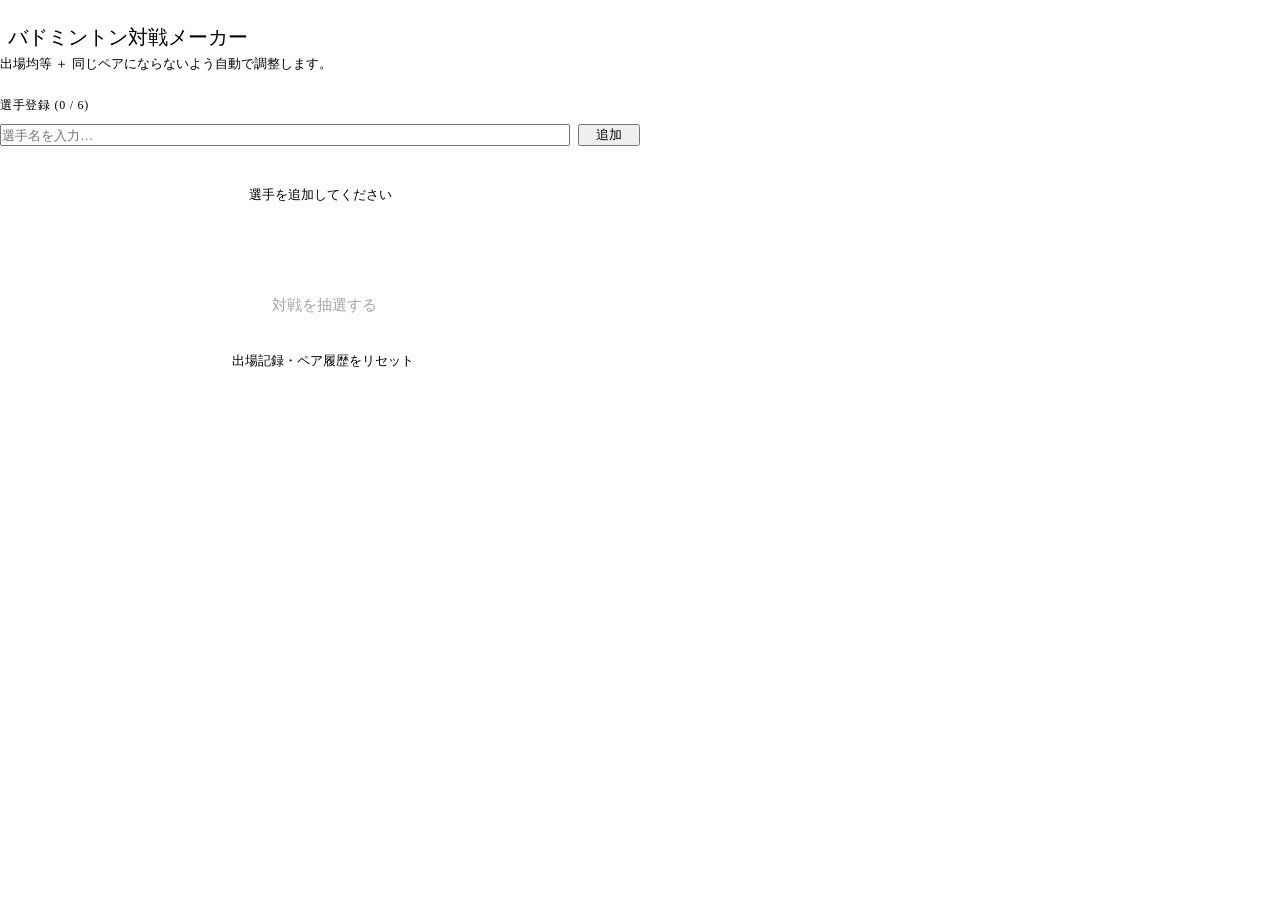
==== index.html @ ee2f3165 "first_commit" ====
<!DOCTYPE html>
<html lang="en">
<head>
  <meta charset="UTF-8">
  <meta name="viewport" content="width=device-width, initial-scale=1.0">
  <title>Document</title>
  <link rel="stylesheet" href="./css/style.css">
  <script src="js/script.js" defer></script>
</head>
<body>
  <div class="app">
  <h1><i class="ti ti-trophy" aria-hidden="true" style="font-size:20px; color: var(--color-text-secondary);"></i> バドミントン対戦メーカー</h1>
  <p class="subtitle">出場均等 ＋ 同じペアにならないよう自動で調整します。</p>

  <div class="section-label">選手登録 <span id="player-count" style="font-weight:400;">(0 / 6)</span></div>
  <div class="player-input-row">
    <input type="text" id="name-input" placeholder="選手名を入力…" maxlength="12" />
    <button onclick="addPlayer()" style="white-space:nowrap; padding: 0 16px;">
      <i class="ti ti-plus" aria-hidden="true"></i> 追加
    </button>
  </div>
  <div id="player-list" class="player-list">
    <div class="empty-state">選手を追加してください</div>
  </div>

  <button class="btn-primary" id="match-btn" onclick="generateMatch()" disabled>
    <i class="ti ti-refresh" aria-hidden="true"></i> 対戦を抽選する
  </button>
  <button class="btn-ghost" onclick="resetAll()">
    <i class="ti ti-rotate" aria-hidden="true"></i> 出場記録・ペア履歴をリセット
  </button>

  <div id="warn-area"></div>
  <div id="result-area"></div>
  </div>
</body>
</html>
---- css/style.css ----
* { box-sizing: border-box; margin: 0; padding: 0; }
body { font-family: var(--font-sans); }
.app { padding: 1.5rem 0; max-width: 640px; }
h1 { font-size: 20px; font-weight: 500; color: var(--color-text-primary); margin-bottom: 4px; display: flex; align-items: center; gap: 8px; }
.subtitle { font-size: 13px; color: var(--color-text-secondary); margin-bottom: 1.5rem; }
.section-label { font-size: 12px; font-weight: 500; color: var(--color-text-secondary); text-transform: uppercase; letter-spacing: 0.06em; margin-bottom: 10px; }
.player-input-row { display: flex; gap: 8px; margin-bottom: 8px; }
.player-input-row input { flex: 1; }
.player-list { display: flex; flex-direction: column; gap: 6px; margin-bottom: 1.5rem; }
.player-chip { display: flex; align-items: center; justify-content: space-between; padding: 10px 14px; background: var(--color-background-primary); border: 0.5px solid var(--color-border-tertiary); border-radius: var(--border-radius-md); font-size: 14px; color: var(--color-text-primary); }
.player-chip .name { display: flex; align-items: center; gap: 10px; }
.player-chip .num { width: 22px; height: 22px; border-radius: 50%; background: var(--color-background-secondary); display: flex; align-items: center; justify-content: center; font-size: 11px; font-weight: 500; color: var(--color-text-secondary); }
.stat-pills { display: flex; gap: 5px; align-items: center; flex-wrap: wrap; justify-content: flex-end; }
.stat-pill { font-size: 11px; padding: 2px 8px; border-radius: 10px; font-weight: 500; }
.pill-play { background: #E6F1FB; color: #0C447C; }
.pill-rest { background: var(--color-background-secondary); color: var(--color-text-secondary); }
.remove-btn { background: none; border: none; cursor: pointer; color: var(--color-text-tertiary); padding: 2px; display: flex; align-items: center; border-radius: 4px; transition: color 0.15s, background 0.15s; margin-left: 6px; }
.remove-btn:hover { color: var(--color-text-danger); background: var(--color-background-danger); }
.empty-state { padding: 2rem 1rem; text-align: center; border: 0.5px dashed var(--color-border-secondary); border-radius: var(--border-radius-md); color: var(--color-text-tertiary); font-size: 13px; margin-bottom: 1.5rem; }
.btn-primary { width: 100%; padding: 12px; background: var(--color-text-primary); color: var(--color-background-primary); border: none; border-radius: var(--border-radius-md); font-size: 15px; font-weight: 500; cursor: pointer; display: flex; align-items: center; justify-content: center; gap: 8px; transition: opacity 0.15s, transform 0.1s; margin-bottom: 1rem; }
.btn-primary:hover:not(:disabled) { opacity: 0.85; }
.btn-primary:active:not(:disabled) { transform: scale(0.98); }
.btn-primary:disabled { opacity: 0.35; cursor: default; }
.btn-ghost { width: 100%; padding: 9px; background: none; color: var(--color-text-tertiary); border: 0.5px solid var(--color-border-tertiary); border-radius: var(--border-radius-md); font-size: 13px; cursor: pointer; display: flex; align-items: center; justify-content: center; gap: 6px; transition: background 0.15s; margin-bottom: 1.5rem; }
.btn-ghost:hover { background: var(--color-background-secondary); }
.warn-box { padding: 10px 14px; background: var(--color-background-warning); border: 0.5px solid var(--color-border-warning); border-radius: var(--border-radius-md); font-size: 13px; color: var(--color-text-warning); margin-bottom: 1rem; display: flex; align-items: flex-start; gap: 8px; }
.result-card { background: var(--color-background-primary); border: 0.5px solid var(--color-border-tertiary); border-radius: var(--border-radius-lg); overflow: hidden; margin-bottom: 1rem; animation: fadeUp 0.3s ease; }
@keyframes fadeUp { from { opacity: 0; transform: translateY(10px); } to { opacity: 1; transform: translateY(0); } }
.result-header { padding: 10px 16px; background: var(--color-background-secondary); font-size: 12px; font-weight: 500; color: var(--color-text-secondary); border-bottom: 0.5px solid var(--color-border-tertiary); display: flex; align-items: center; justify-content: space-between; }
.match-body { display: grid; grid-template-columns: 1fr auto 1fr; align-items: center; padding: 1.25rem 1rem; gap: 12px; }
.team { display: flex; flex-direction: column; gap: 8px; }
.team.left { align-items: flex-start; }
.team.right { align-items: flex-end; }
.player-tag { padding: 6px 12px; border-radius: 20px; font-size: 13px; font-weight: 500; }
.team-a .player-tag { background: #E6F1FB; color: #0C447C; }
.team-b .player-tag { background: #FBEAF0; color: #72243E; }
.vs-badge { font-size: 18px; font-weight: 500; color: var(--color-text-secondary); }
.bench-section { padding: 10px 16px; border-top: 0.5px solid var(--color-border-tertiary); display: flex; align-items: center; gap: 8px; flex-wrap: wrap; }
.bench-label { font-size: 11px; color: var(--color-text-tertiary); white-space: nowrap; }
.bench-chip { padding: 4px 10px; background: var(--color-background-secondary); border-radius: 12px; font-size: 12px; color: var(--color-text-secondary); }
.new-badge { font-size: 11px; padding: 2px 8px; border-radius: 10px; background: #EAF3DE; color: #3B6D11; font-weight: 500; }
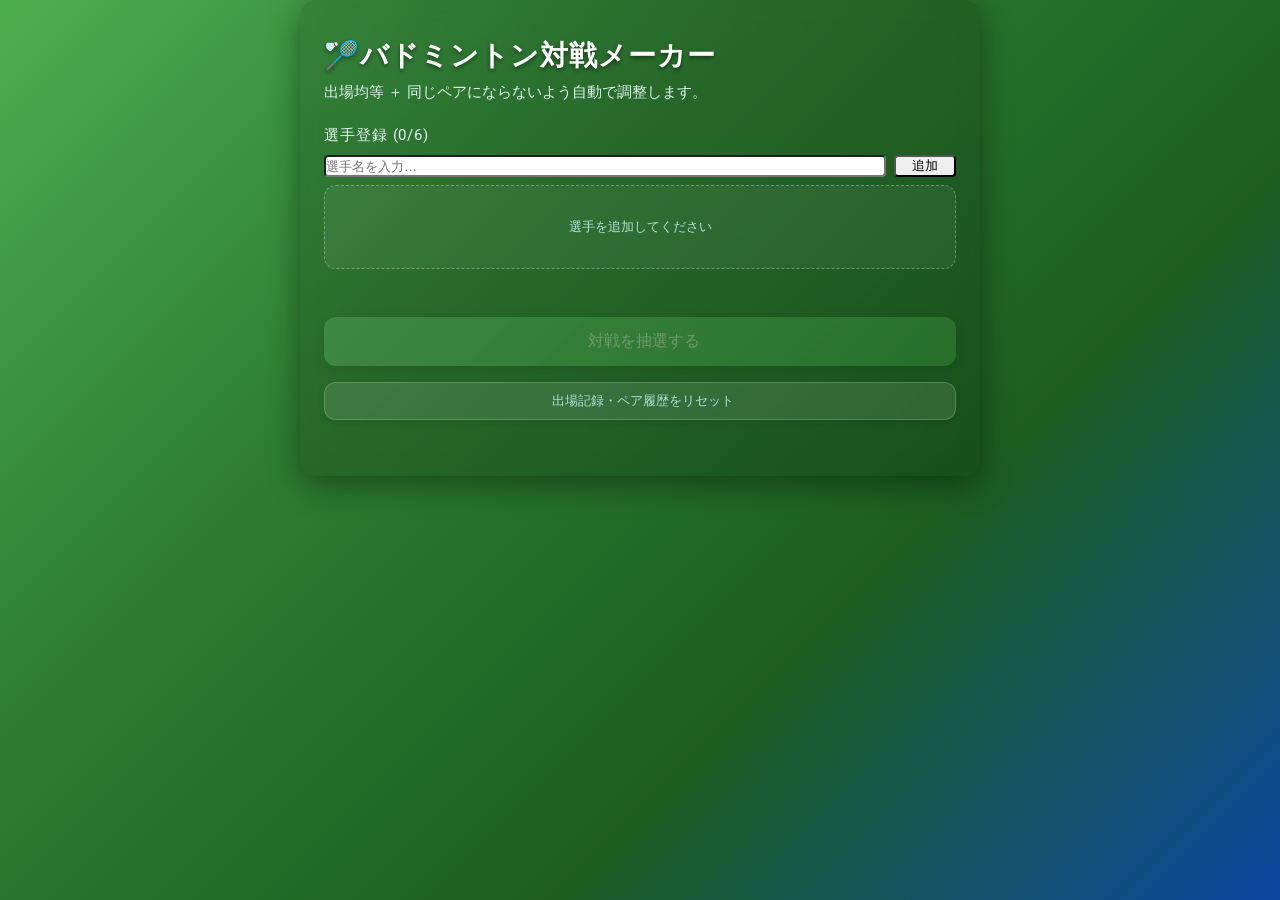
==== commit 8e990dcf: "second_commit" ====
--- a/index.html
+++ b/index.html
@@ -1,37 +1,47 @@
 <!DOCTYPE html>
 <html lang="en">
+
 <head>
   <meta charset="UTF-8">
   <meta name="viewport" content="width=device-width, initial-scale=1.0">
-  <title>Document</title>
+  <title>バドミントン対戦メーカー</title>
+  <link rel="preconnect" href="https://fonts.googleapis.com">
+  <link rel="preconnect" href="https://fonts.gstatic.com" crossorigin>
+  <link
+    href="https://fonts.googleapis.com/css2?family=Oswald:wght@400;700&family=Roboto:wght@300;400;500;700&display=swap"
+    rel="stylesheet">
   <link rel="stylesheet" href="./css/style.css">
   <script src="js/script.js" defer></script>
 </head>
+
 <body>
   <div class="app">
-  <h1><i class="ti ti-trophy" aria-hidden="true" style="font-size:20px; color: var(--color-text-secondary);"></i> バドミントン対戦メーカー</h1>
-  <p class="subtitle">出場均等 ＋ 同じペアにならないよう自動で調整します。</p>
+    <h1>
+      🏸バドミントン対戦メーカー
+    </h1>
+    <p class="subtitle">出場均等 ＋ 同じペアにならないよう自動で調整します。</p>
 
-  <div class="section-label">選手登録 <span id="player-count" style="font-weight:400;">(0 / 6)</span></div>
-  <div class="player-input-row">
-    <input type="text" id="name-input" placeholder="選手名を入力…" maxlength="12" />
-    <button onclick="addPlayer()" style="white-space:nowrap; padding: 0 16px;">
-      <i class="ti ti-plus" aria-hidden="true"></i> 追加
+    <div class="section-label">選手登録 <span id="player-count" style="font-weight:400;">(0/6)</span></div>
+    <div class="player-input-row">
+      <input type="text" id="name-input" placeholder="選手名を入力…" maxlength="12" style="border-radius: 4px;" />
+      <button onclick="addPlayer()" style="white-space:nowrap; padding: 0 16px; border-radius: 4px;">
+        <i class="ti ti-plus" aria-hidden="true"></i> 追加
+      </button>
+    </div>
+    <div id="player-list" class="player-list">
+      <div class="empty-state">選手を追加してください</div>
+    </div>
+
+    <button class="btn-primary" id="match-btn" onclick="generateMatch()" disabled>
+      <i class="ti ti-refresh" aria-hidden="true"></i> 対戦を抽選する
     </button>
-  </div>
-  <div id="player-list" class="player-list">
-    <div class="empty-state">選手を追加してください</div>
-  </div>
+    <button class="btn-ghost" onclick="resetAll()">
+      <i class="ti ti-rotate" aria-hidden="true"></i> 出場記録・ペア履歴をリセット
+    </button>
 
-  <button class="btn-primary" id="match-btn" onclick="generateMatch()" disabled>
-    <i class="ti ti-refresh" aria-hidden="true"></i> 対戦を抽選する
-  </button>
-  <button class="btn-ghost" onclick="resetAll()">
-    <i class="ti ti-rotate" aria-hidden="true"></i> 出場記録・ペア履歴をリセット
-  </button>
-
-  <div id="warn-area"></div>
-  <div id="result-area"></div>
+    <div id="warn-area"></div>
+    <div id="result-area"></div>
   </div>
 </body>
+
 </html>
--- a/css/style.css
+++ b/css/style.css
@@ -1,13 +1,55 @@
 * { box-sizing: border-box; margin: 0; padding: 0; }
-body { font-family: var(--font-sans); }
-.app { padding: 1.5rem 0; max-width: 640px; }
-h1 { font-size: 20px; font-weight: 500; color: var(--color-text-primary); margin-bottom: 4px; display: flex; align-items: center; gap: 8px; }
-.subtitle { font-size: 13px; color: var(--color-text-secondary); margin-bottom: 1.5rem; }
-.section-label { font-size: 12px; font-weight: 500; color: var(--color-text-secondary); text-transform: uppercase; letter-spacing: 0.06em; margin-bottom: 10px; }
+
+:root {
+  --font-heading: 'Oswald', sans-serif;
+  --font-sans: 'Roboto', sans-serif;
+  --color-text-primary: #ffffff;
+  --color-text-secondary: #e0f2f1;
+  --color-text-tertiary: #b2dfdb;
+  --color-text-danger: #ff8a80;
+  --color-text-warning: #ffb74d;
+  --color-background-primary: rgba(255, 255, 255, 0.1);
+  --color-background-secondary: rgba(255, 255, 255, 0.05);
+  --color-background-danger: rgba(244, 67, 54, 0.1);
+  --color-background-warning: rgba(255, 193, 7, 0.1);
+  --color-border-tertiary: rgba(255, 255, 255, 0.2);
+  --color-border-secondary: rgba(255, 255, 255, 0.3);
+  --color-border-warning: rgba(255, 193, 7, 0.3);
+  --border-radius-md: 12px;
+  --border-radius-lg: 16px;
+}
+
+body {
+  font-family: var(--font-sans);
+  background: linear-gradient(135deg, #4CAF50, #2E7D32, #1B5E20, #0D47A1);
+  background-attachment: fixed;
+  min-height: 100vh;
+  color: var(--color-text-primary);
+  overflow-x: hidden;
+}
+
+.app {
+  padding: 2rem 1.5rem;
+  max-width: 680px;
+  margin: 0 auto;
+  background: rgba(0, 0, 0, 0.15);
+  border-radius: var(--border-radius-lg);
+  box-shadow: 0 8px 32px rgba(0, 0, 0, 0.4);
+  backdrop-filter: blur(10px);
+  animation: slideIn 0.8s ease-out;
+}
+
+@keyframes slideIn {
+  from { opacity: 0; transform: translateY(30px); }
+  to { opacity: 1; transform: translateY(0); }
+}
+h1 { font-family: var(--font-heading); font-size: 28px; font-weight: 700; color: var(--color-text-primary); margin-bottom: 8px; display: flex; align-items: center; gap: 12px; text-transform: uppercase; letter-spacing: 1px; text-shadow: 0 2px 4px rgba(0, 0, 0, 0.5); }
+.subtitle { font-size: 15px; color: var(--color-text-secondary); margin-bottom: 1.5rem; }
+.section-label { font-size: 15px; font-weight: 500; color: var(--color-text-secondary); text-transform: uppercase; letter-spacing: 0.06em; margin-bottom: 10px; }
 .player-input-row { display: flex; gap: 8px; margin-bottom: 8px; }
 .player-input-row input { flex: 1; }
 .player-list { display: flex; flex-direction: column; gap: 6px; margin-bottom: 1.5rem; }
-.player-chip { display: flex; align-items: center; justify-content: space-between; padding: 10px 14px; background: var(--color-background-primary); border: 0.5px solid var(--color-border-tertiary); border-radius: var(--border-radius-md); font-size: 14px; color: var(--color-text-primary); }
+.player-chip { display: flex; align-items: center; justify-content: space-between; padding: 10px 14px; background: rgba(255, 255, 255, 0.1); border: 0.5px solid rgba(255, 255, 255, 0.2); border-radius: var(--border-radius-md); font-size: 14px; color: var(--color-text-primary); box-shadow: 0 2px 8px rgba(0, 0, 0, 0.1); }
 .player-chip .name { display: flex; align-items: center; gap: 10px; }
 .player-chip .num { width: 22px; height: 22px; border-radius: 50%; background: var(--color-background-secondary); display: flex; align-items: center; justify-content: center; font-size: 11px; font-weight: 500; color: var(--color-text-secondary); }
 .stat-pills { display: flex; gap: 5px; align-items: center; flex-wrap: wrap; justify-content: flex-end; }
@@ -16,25 +58,29 @@
 .pill-rest { background: var(--color-background-secondary); color: var(--color-text-secondary); }
 .remove-btn { background: none; border: none; cursor: pointer; color: var(--color-text-tertiary); padding: 2px; display: flex; align-items: center; border-radius: 4px; transition: color 0.15s, background 0.15s; margin-left: 6px; }
 .remove-btn:hover { color: var(--color-text-danger); background: var(--color-background-danger); }
-.empty-state { padding: 2rem 1rem; text-align: center; border: 0.5px dashed var(--color-border-secondary); border-radius: var(--border-radius-md); color: var(--color-text-tertiary); font-size: 13px; margin-bottom: 1.5rem; }
-.btn-primary { width: 100%; padding: 12px; background: var(--color-text-primary); color: var(--color-background-primary); border: none; border-radius: var(--border-radius-md); font-size: 15px; font-weight: 500; cursor: pointer; display: flex; align-items: center; justify-content: center; gap: 8px; transition: opacity 0.15s, transform 0.1s; margin-bottom: 1rem; }
+.empty-state { padding: 2rem 1rem; text-align: center; border: 0.5px dashed rgba(255, 255, 255, 0.3); border-radius: var(--border-radius-md); color: var(--color-text-tertiary); font-size: 13px; margin-bottom: 1.5rem; background: rgba(255, 255, 255, 0.05); }
+.btn-primary { width: 100%; padding: 14px; background: linear-gradient(135deg, #66BB6A, #43A047); color: white; border: none; border-radius: var(--border-radius-md); font-size: 16px; font-weight: 500; cursor: pointer; display: flex; align-items: center; justify-content: center; gap: 8px; transition: all 0.3s ease; margin-bottom: 1rem; box-shadow: 0 4px 15px rgba(0, 0, 0, 0.3); position: relative; overflow: hidden; }
+.btn-primary::before { content: ''; position: absolute; top: 0; left: -100%; width: 100%; height: 100%; background: linear-gradient(90deg, transparent, rgba(255, 255, 255, 0.2), transparent); transition: left 0.5s; }
+.btn-primary:hover:not(:disabled)::before { left: 100%; }
+.btn-primary:hover:not(:disabled) { transform: translateY(-2px); box-shadow: 0 6px 20px rgba(0, 0, 0, 0.4); }
+.btn-primary:active:not(:disabled) { transform: translateY(0); }
 .btn-primary:hover:not(:disabled) { opacity: 0.85; }
 .btn-primary:active:not(:disabled) { transform: scale(0.98); }
 .btn-primary:disabled { opacity: 0.35; cursor: default; }
-.btn-ghost { width: 100%; padding: 9px; background: none; color: var(--color-text-tertiary); border: 0.5px solid var(--color-border-tertiary); border-radius: var(--border-radius-md); font-size: 13px; cursor: pointer; display: flex; align-items: center; justify-content: center; gap: 6px; transition: background 0.15s; margin-bottom: 1.5rem; }
+.btn-ghost { width: 100%; padding: 9px; background: rgba(255, 255, 255, 0.1); color: var(--color-text-tertiary); border: 0.5px solid rgba(255, 255, 255, 0.2); border-radius: var(--border-radius-md); font-size: 13px; cursor: pointer; display: flex; align-items: center; justify-content: center; gap: 6px; transition: background 0.15s; margin-bottom: 1.5rem; box-shadow: 0 2px 8px rgba(0, 0, 0, 0.1); }
 .btn-ghost:hover { background: var(--color-background-secondary); }
 .warn-box { padding: 10px 14px; background: var(--color-background-warning); border: 0.5px solid var(--color-border-warning); border-radius: var(--border-radius-md); font-size: 13px; color: var(--color-text-warning); margin-bottom: 1rem; display: flex; align-items: flex-start; gap: 8px; }
-.result-card { background: var(--color-background-primary); border: 0.5px solid var(--color-border-tertiary); border-radius: var(--border-radius-lg); overflow: hidden; margin-bottom: 1rem; animation: fadeUp 0.3s ease; }
+.result-card { background: rgba(255, 255, 255, 0.1); border: 0.5px solid rgba(255, 255, 255, 0.2); border-radius: var(--border-radius-lg); overflow: hidden; margin-bottom: 1rem; animation: fadeUp 0.3s ease; box-shadow: 0 4px 15px rgba(0, 0, 0, 0.2); }
 @keyframes fadeUp { from { opacity: 0; transform: translateY(10px); } to { opacity: 1; transform: translateY(0); } }
-.result-header { padding: 10px 16px; background: var(--color-background-secondary); font-size: 12px; font-weight: 500; color: var(--color-text-secondary); border-bottom: 0.5px solid var(--color-border-tertiary); display: flex; align-items: center; justify-content: space-between; }
+.result-header { padding: 12px 18px; background: rgba(255, 255, 255, 0.1); font-size: 13px; font-weight: 600; color: var(--color-text-secondary); border-bottom: 0.5px solid rgba(255, 255, 255, 0.2); display: flex; align-items: center; justify-content: space-between; text-transform: uppercase; letter-spacing: 0.5px; }
 .match-body { display: grid; grid-template-columns: 1fr auto 1fr; align-items: center; padding: 1.25rem 1rem; gap: 12px; }
 .team { display: flex; flex-direction: column; gap: 8px; }
 .team.left { align-items: flex-start; }
 .team.right { align-items: flex-end; }
-.player-tag { padding: 6px 12px; border-radius: 20px; font-size: 13px; font-weight: 500; }
-.team-a .player-tag { background: #E6F1FB; color: #0C447C; }
-.team-b .player-tag { background: #FBEAF0; color: #72243E; }
-.vs-badge { font-size: 18px; font-weight: 500; color: var(--color-text-secondary); }
+.player-tag { padding: 8px 14px; border-radius: 25px; font-size: 14px; font-weight: 500; background: linear-gradient(135deg, #81C784, #4CAF50); color: white; box-shadow: 0 2px 8px rgba(0, 0, 0, 0.2); }
+.team-a .player-tag { background: linear-gradient(135deg, #64B5F6, #2196F3); }
+.team-b .player-tag { background: linear-gradient(135deg, #F06292, #E91E63); }
+.vs-badge { font-size: 20px; font-weight: 700; color: var(--color-text-primary); background: linear-gradient(135deg, #FFD54F, #FF9800); -webkit-background-clip: text; -webkit-text-fill-color: transparent; background-clip: text; text-shadow: 0 2px 4px rgba(0, 0, 0, 0.3); }
 .bench-section { padding: 10px 16px; border-top: 0.5px solid var(--color-border-tertiary); display: flex; align-items: center; gap: 8px; flex-wrap: wrap; }
 .bench-label { font-size: 11px; color: var(--color-text-tertiary); white-space: nowrap; }
 .bench-chip { padding: 4px 10px; background: var(--color-background-secondary); border-radius: 12px; font-size: 12px; color: var(--color-text-secondary); }
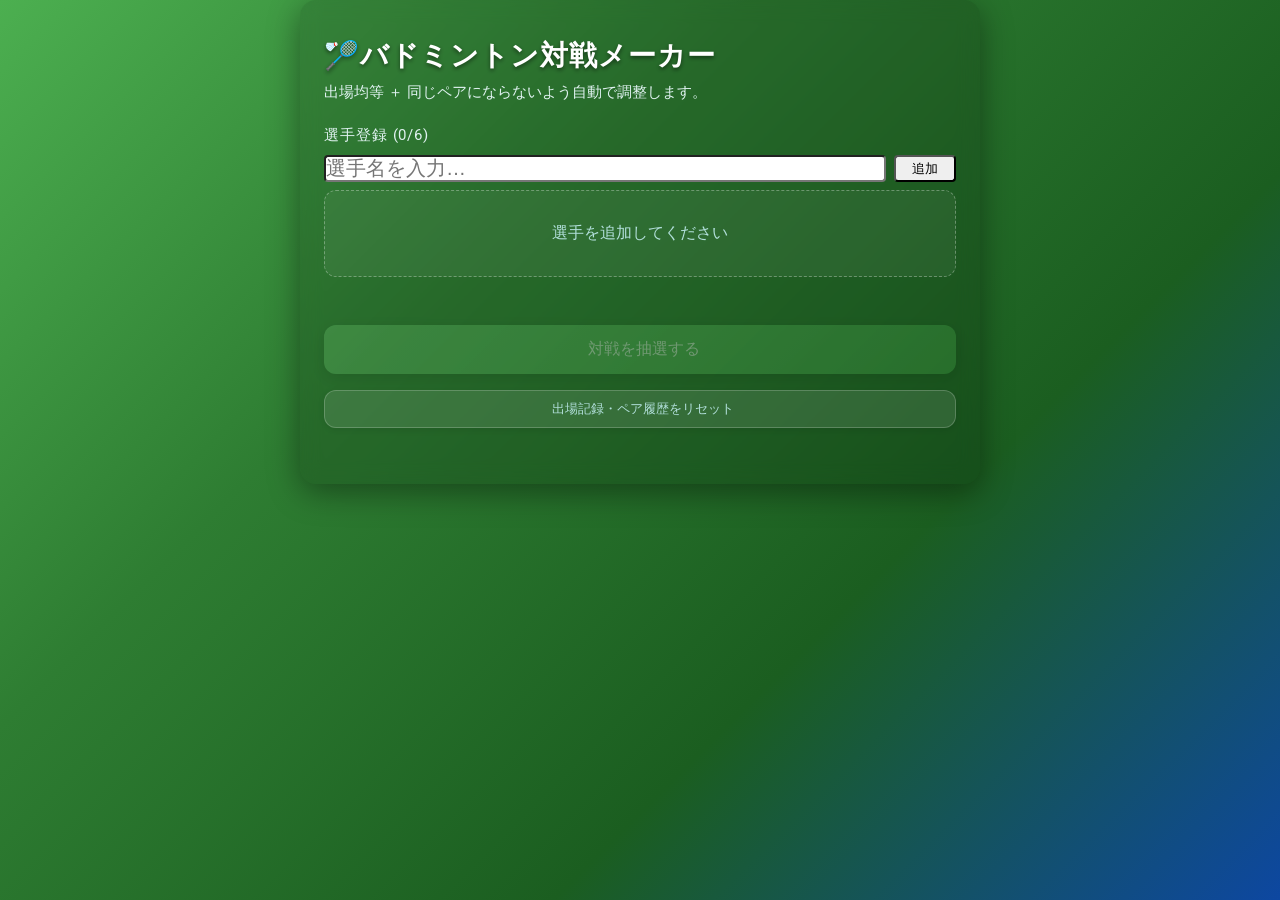
==== commit 2173c6cb: "responsive_input_problem(2)" ====
--- a/index.html
+++ b/index.html
@@ -23,7 +23,8 @@
 
     <div class="section-label">選手登録 <span id="player-count" style="font-weight:400;">(0/6)</span></div>
     <div class="player-input-row">
-      <input type="text" id="name-input" placeholder="選手名を入力…" maxlength="12" style="border-radius: 4px;" />
+      <input type="text" id="name-input" placeholder="選手名を入力…" maxlength="12"
+        style="border-radius: 4px; font-size: 20px;" />
       <button onclick="addPlayer()" style="white-space:nowrap; padding: 0 16px; border-radius: 4px;">
         <i class="ti ti-plus" aria-hidden="true"></i> 追加
       </button>
--- a/css/style.css
+++ b/css/style.css
@@ -22,10 +22,10 @@
 body {
   font-family: var(--font-sans);
   background: linear-gradient(135deg, #4CAF50, #2E7D32, #1B5E20, #0D47A1);
-  background-attachment: fixed;
+  background-attachment: scroll;
   min-height: 100vh;
   color: var(--color-text-primary);
-  overflow-x: hidden;
+  overflow: auto;
 }
 
 .app {
@@ -58,7 +58,7 @@
 .pill-rest { background: var(--color-background-secondary); color: var(--color-text-secondary); }
 .remove-btn { background: none; border: none; cursor: pointer; color: var(--color-text-tertiary); padding: 2px; display: flex; align-items: center; border-radius: 4px; transition: color 0.15s, background 0.15s; margin-left: 6px; }
 .remove-btn:hover { color: var(--color-text-danger); background: var(--color-background-danger); }
-.empty-state { padding: 2rem 1rem; text-align: center; border: 0.5px dashed rgba(255, 255, 255, 0.3); border-radius: var(--border-radius-md); color: var(--color-text-tertiary); font-size: 13px; margin-bottom: 1.5rem; background: rgba(255, 255, 255, 0.05); }
+.empty-state { padding: 2rem 1rem; text-align: center; border: 0.5px dashed rgba(255, 255, 255, 0.3); border-radius: var(--border-radius-md); color: var(--color-text-tertiary); font-size: 16px; margin-bottom: 1.5rem; background: rgba(255, 255, 255, 0.05); }
 .btn-primary { width: 100%; padding: 14px; background: linear-gradient(135deg, #66BB6A, #43A047); color: white; border: none; border-radius: var(--border-radius-md); font-size: 16px; font-weight: 500; cursor: pointer; display: flex; align-items: center; justify-content: center; gap: 8px; transition: all 0.3s ease; margin-bottom: 1rem; box-shadow: 0 4px 15px rgba(0, 0, 0, 0.3); position: relative; overflow: hidden; }
 .btn-primary::before { content: ''; position: absolute; top: 0; left: -100%; width: 100%; height: 100%; background: linear-gradient(90deg, transparent, rgba(255, 255, 255, 0.2), transparent); transition: left 0.5s; }
 .btn-primary:hover:not(:disabled)::before { left: 100%; }
@@ -84,4 +84,91 @@
 .bench-section { padding: 10px 16px; border-top: 0.5px solid var(--color-border-tertiary); display: flex; align-items: center; gap: 8px; flex-wrap: wrap; }
 .bench-label { font-size: 11px; color: var(--color-text-tertiary); white-space: nowrap; }
 .bench-chip { padding: 4px 10px; background: var(--color-background-secondary); border-radius: 12px; font-size: 12px; color: var(--color-text-secondary); }
-.new-badge { font-size: 11px; padding: 2px 8px; border-radius: 10px; background: #EAF3DE; color: #3B6D11; font-weight: 500; }+.new-badge { font-size: 11px; padding: 2px 8px; border-radius: 10px; background: #EAF3DE; color: #3B6D11; font-weight: 500; }
+
+/* レスポンシブデザイン */
+@media (max-width: 768px) {
+  .app {
+    padding: 1rem;
+    max-width: 100%;
+    margin: 0 0.5rem;
+  }
+
+  h1 {
+    font-size: 24px;
+    flex-direction: column;
+    gap: 8px;
+    text-align: center;
+  }
+
+  .subtitle {
+    font-size: 14px;
+    text-align: center;
+  }
+
+  .section-label {
+    font-size: 14px;
+    text-align: center;
+  }
+
+  .player-input-row {
+    flex-direction: column;
+    gap: 12px;
+  }
+
+  .player-input-row input {
+    width: 100%;
+  }
+
+  .btn-primary, .btn-ghost {
+    font-size: 14px;
+    padding: 12px;
+  }
+
+  .match-body {
+    grid-template-columns: 1fr;
+    gap: 16px;
+    text-align: center;
+  }
+
+  .team {
+    align-items: center;
+  }
+
+  .vs-badge {
+    order: -1;
+    margin: 0 auto;
+  }
+
+  .result-header {
+    padding: 10px 12px;
+    font-size: 12px;
+  }
+
+  .bench-section {
+    padding: 8px 12px;
+    flex-direction: column;
+    gap: 8px;
+  }
+}
+
+@media (max-width: 480px) {
+  h1 {
+    font-size: 20px;
+  }
+
+  .app {
+    padding: 0.5rem;
+    margin: 0 0.25rem;
+  }
+
+  .player-chip {
+    padding: 8px 12px;
+    font-size: 13px;
+  }
+
+  .player-tag {
+    padding: 6px 10px;
+    font-size: 12px;
+  }
+}
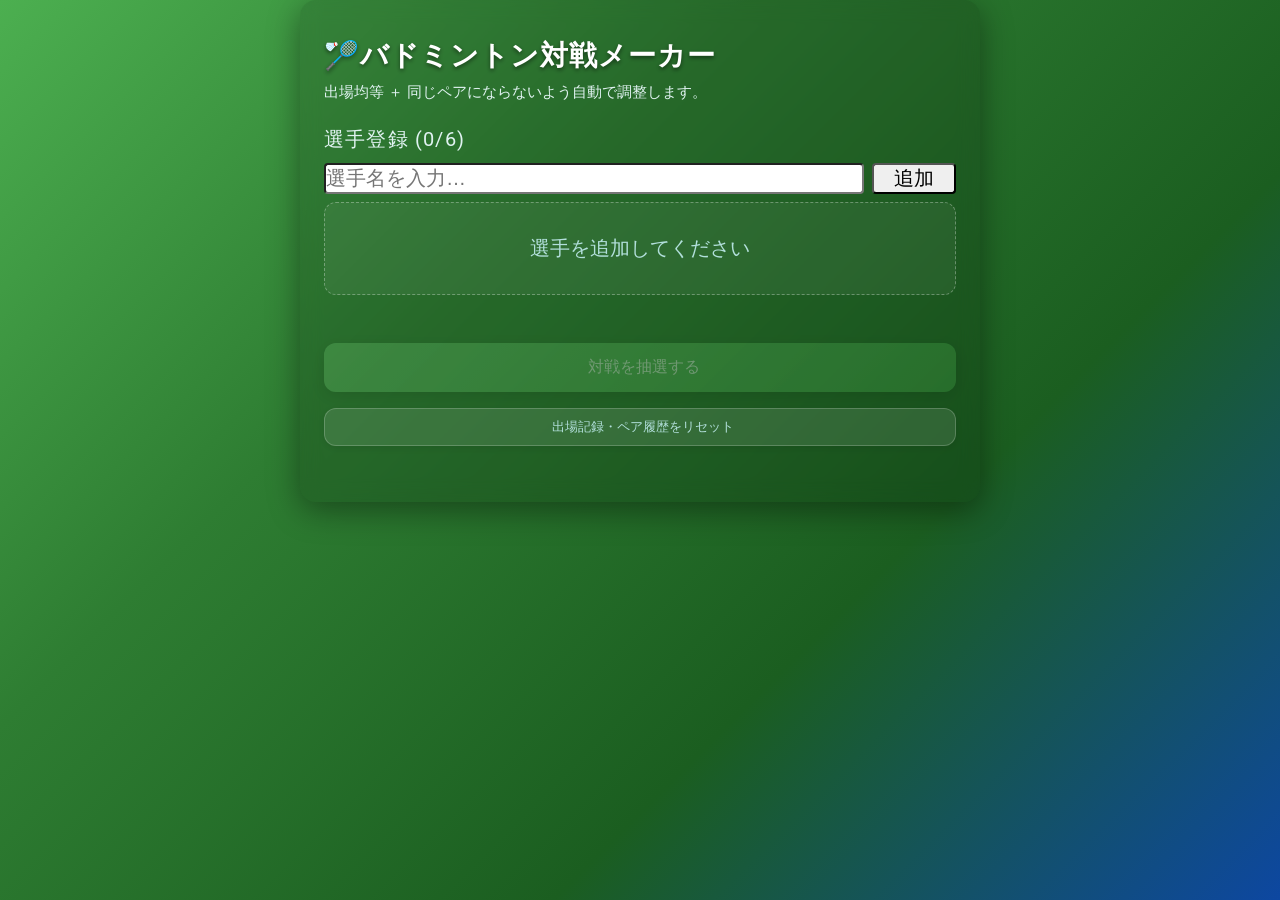
==== commit e65caa73: "responsive_input_problem(3)" ====
--- a/index.html
+++ b/index.html
@@ -25,8 +25,8 @@
     <div class="player-input-row">
       <input type="text" id="name-input" placeholder="選手名を入力…" maxlength="12"
         style="border-radius: 4px; font-size: 20px;" />
-      <button onclick="addPlayer()" style="white-space:nowrap; padding: 0 16px; border-radius: 4px;">
-        <i class="ti ti-plus" aria-hidden="true"></i> 追加
+      <button onclick="addPlayer()" style="white-space:nowrap; padding: 0 20px;border-radius: 4px; font-size: 20px;">
+        <i class="ti ti-plus" aria-hidden="true"></i>追加</span>
       </button>
     </div>
     <div id="player-list" class="player-list">
--- a/css/style.css
+++ b/css/style.css
@@ -45,7 +45,7 @@
 }
 h1 { font-family: var(--font-heading); font-size: 28px; font-weight: 700; color: var(--color-text-primary); margin-bottom: 8px; display: flex; align-items: center; gap: 12px; text-transform: uppercase; letter-spacing: 1px; text-shadow: 0 2px 4px rgba(0, 0, 0, 0.5); }
 .subtitle { font-size: 15px; color: var(--color-text-secondary); margin-bottom: 1.5rem; }
-.section-label { font-size: 15px; font-weight: 500; color: var(--color-text-secondary); text-transform: uppercase; letter-spacing: 0.06em; margin-bottom: 10px; }
+.section-label { font-size: 20px; font-weight: 500; color: var(--color-text-secondary); text-transform: uppercase; letter-spacing: 0.06em; margin-bottom: 10px; }
 .player-input-row { display: flex; gap: 8px; margin-bottom: 8px; }
 .player-input-row input { flex: 1; }
 .player-list { display: flex; flex-direction: column; gap: 6px; margin-bottom: 1.5rem; }
@@ -58,7 +58,7 @@
 .pill-rest { background: var(--color-background-secondary); color: var(--color-text-secondary); }
 .remove-btn { background: none; border: none; cursor: pointer; color: var(--color-text-tertiary); padding: 2px; display: flex; align-items: center; border-radius: 4px; transition: color 0.15s, background 0.15s; margin-left: 6px; }
 .remove-btn:hover { color: var(--color-text-danger); background: var(--color-background-danger); }
-.empty-state { padding: 2rem 1rem; text-align: center; border: 0.5px dashed rgba(255, 255, 255, 0.3); border-radius: var(--border-radius-md); color: var(--color-text-tertiary); font-size: 16px; margin-bottom: 1.5rem; background: rgba(255, 255, 255, 0.05); }
+.empty-state { padding: 2rem 1rem; text-align: center; border: 0.5px dashed rgba(255, 255, 255, 0.3); border-radius: var(--border-radius-md); color: var(--color-text-tertiary); font-size: 20px; margin-bottom: 1.5rem; background: rgba(255, 255, 255, 0.05); }
 .btn-primary { width: 100%; padding: 14px; background: linear-gradient(135deg, #66BB6A, #43A047); color: white; border: none; border-radius: var(--border-radius-md); font-size: 16px; font-weight: 500; cursor: pointer; display: flex; align-items: center; justify-content: center; gap: 8px; transition: all 0.3s ease; margin-bottom: 1rem; box-shadow: 0 4px 15px rgba(0, 0, 0, 0.3); position: relative; overflow: hidden; }
 .btn-primary::before { content: ''; position: absolute; top: 0; left: -100%; width: 100%; height: 100%; background: linear-gradient(90deg, transparent, rgba(255, 255, 255, 0.2), transparent); transition: left 0.5s; }
 .btn-primary:hover:not(:disabled)::before { left: 100%; }
@@ -102,12 +102,12 @@
   }
 
   .subtitle {
-    font-size: 14px;
+    font-size: 16px;
     text-align: center;
   }
 
   .section-label {
-    font-size: 14px;
+    font-size: 20px;
     text-align: center;
   }
 
@@ -142,7 +142,7 @@
 
   .result-header {
     padding: 10px 12px;
-    font-size: 12px;
+    font-size: 16px;
   }
 
   .bench-section {
@@ -164,11 +164,11 @@
 
   .player-chip {
     padding: 8px 12px;
-    font-size: 13px;
+    font-size: 16px;
   }
 
   .player-tag {
     padding: 6px 10px;
-    font-size: 12px;
+    font-size: 16px;
   }
 }
